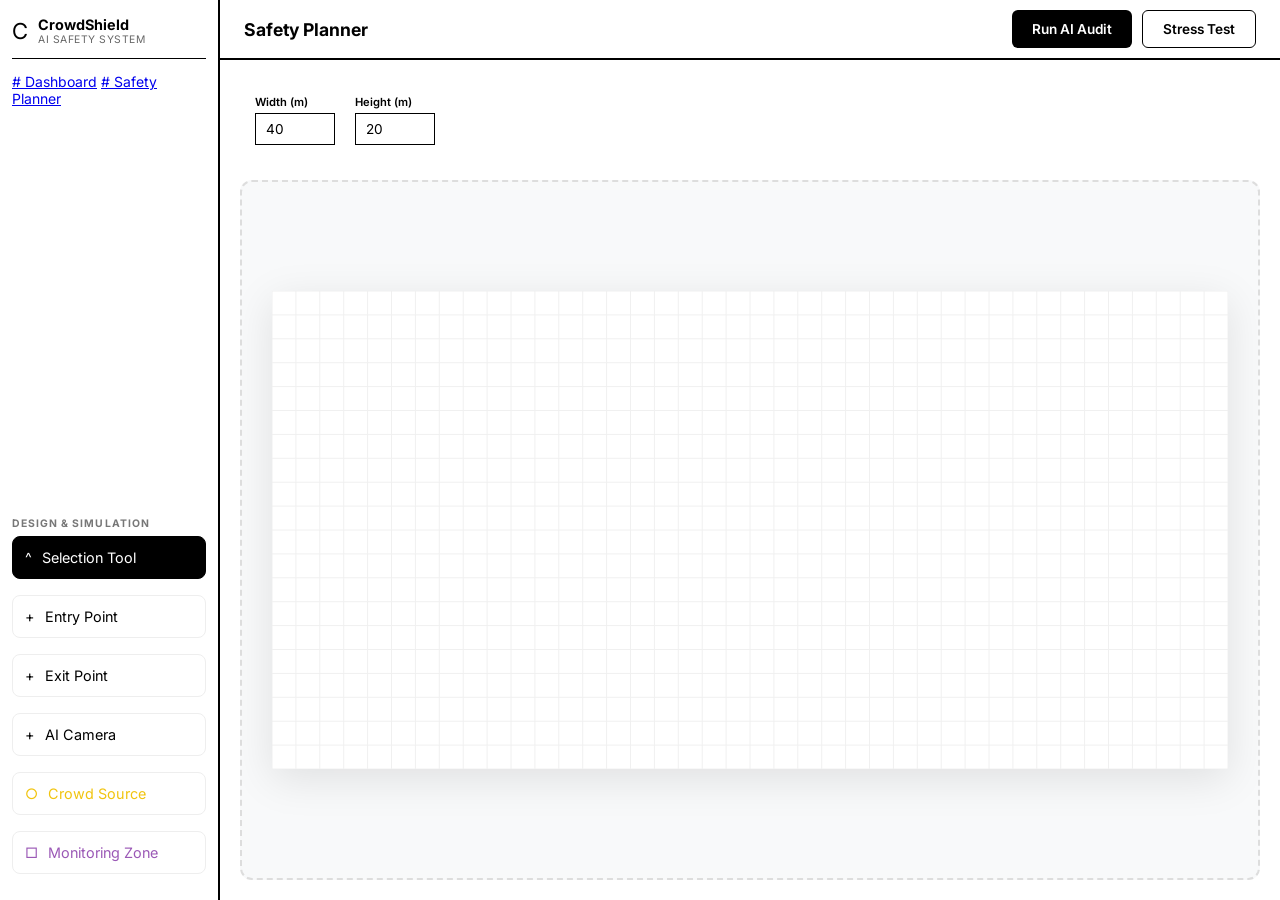
==== frontend/planner.html @ 59993bed "basic implementation planner" ====
<!DOCTYPE html>
<html lang="en">
<head>
    <meta charset="UTF-8">
    <meta name="viewport" content="width=device-width, initial-scale=1.0">
    <title>CrowdShield Planner</title>
    <link href="https://fonts.googleapis.com/css2?family=Inter:wght@300;400;500;600;700&display=swap" rel="stylesheet">
    <link rel="stylesheet" href="css/style.css">
    <style>
        .planner-container { display: grid; grid-template-columns: 320px 1fr; gap: 20px; height: calc(100vh - 40px); }
        .planner-sidebar { background: #fff; border-radius: 12px; padding: 20px; box-shadow: 0 4px 20px rgba(0,0,0,0.05); }
        .canvas-area { background: #f8f9fa; border-radius: 12px; border: 2px dashed #ddd; position: relative; overflow: hidden; display: flex; align-items: center; justify-content: center; }
        #auditCanvas { background: #fff; box-shadow: 0 10px 40px rgba(0,0,0,0.1); cursor: crosshair; }
        
        .tool-btn { 
            display: flex; align-items: center; gap: 10px; width: 100%; padding: 12px; 
            margin-bottom: 10px; border: 1px solid #eee; border-radius: 8px; background: white;
            cursor: pointer; font-family: inherit; font-size: 0.9rem; transition: all 0.2s;
        }
        .tool-btn:hover { background: #f0f0f0; border-color: #ccc; }
        .tool-btn.active { background: #000; color: #fff; border-color: #000; }
        
        .audit-results { margin-top: 20px; padding: 15px; background: #f0f7ff; border-radius: 8px; border-left: 4px solid #007bff; font-size: 0.85rem; line-height: 1.5; }
        .audit-results h4 { margin-top: 0; color: #0056b3; }
        
        .obj-label { position: absolute; font-size: 0.7rem; font-weight: 700; color: #fff; pointer-events: none; transform: translate(-50%, -50%); }
    </style>
</head>
<body>

<div class="app-container">
    <!-- ===== SIDEBAR ===== -->
    <aside class="sidebar">
        <div class="sidebar-logo">
            <span class="logo-icon">C</span>
            <div>
                <span class="logo-title">CrowdShield</span>
                <span class="logo-sub">AI Safety System</span>
            </div>
        </div>

        <nav class="sidebar-nav">
            <a href="/" class="nav-item-link" id="navDash"># Dashboard</a>
            <a href="/planner.html" class="nav-item-link active" id="navPlan"># Safety Planner</a>
        </nav>

        <div class="sidebar-section" style="margin-top: auto;">
            <div class="section-label">Design & Simulation</div>
            <button class="tool-btn active" id="toolSelect" onclick="setTool('select')"><span>^</span> Selection Tool</button>
            <button class="tool-btn" id="toolEntry" onclick="setTool('entry')"><span>+</span> Entry Point</button>
            <button class="tool-btn" id="toolExit" onclick="setTool('exit')"><span>+</span> Exit Point</button>
            <button class="tool-btn" id="toolCamera" onclick="setTool('camera')"><span>+</span> AI Camera</button>
            <button class="tool-btn" id="toolSource" onclick="setTool('source')" style="color: #f1c40f;"><span>○</span> Crowd Source</button>
            <button class="tool-btn" id="toolZone" onclick="setTool('zone')" style="color: #9b59b6;"><span>□</span> Monitoring Zone</button>
        </div>

    </aside>

    <main class="main-content">
        <header class="main-header">
            <div class="header-left">
                <h1>Safety Planner</h1>
            </div>
            <div class="header-right">
                <button class="btn-primary" onclick="runAiAudit()">Run AI Audit</button>
                <button class="btn-secondary" onclick="startSimulation()">Stress Test</button>
            </div>
        </header>

        <div class="canvas-area-container" style="flex: 1; padding: 20px; overflow: hidden;">
            <div style="margin-bottom: 20px; display: flex; gap: 20px; background: #fff; padding: 15px; border-radius: 12px;">
                <div class="form-group" style="margin: 0;">
                    <label class="form-label" style="font-size: 0.7rem;">Width (m)</label>
                    <input type="number" id="vWidth" class="form-input" value="40" style="width: 80px;">
                </div>
                <div class="form-group" style="margin: 0;">
                    <label class="form-label" style="font-size: 0.7rem;">Height (m)</label>
                    <input type="number" id="vHeight" class="form-input" value="20" style="width: 80px;">
                </div>
                <div id="auditStatus" style="font-size: 0.8rem; color: #666; align-self: center; font-style: italic;"></div>
            </div>
            
            <div class="canvas-area" style="height: calc(100% - 100px); background: #f8f9fa; border-radius: 12px; display: flex; align-items: center; justify-content: center; position: relative;">
                <canvas id="auditCanvas" style="box-shadow: 0 10px 40px rgba(0,0,0,0.1);"></canvas>
            </div>
        </div>

        <!-- Audit Results Panel (Sliding or Sidebar) -->
        <div id="auditBox" style="position: absolute; right: 20px; top: 100px; width: 300px; display: none;">
            <div class="audit-results">
                <h4>Audit Report</h4>
                <div id="auditText" style="max-height: 400px; overflow-y: auto;"></div>
            </div>
        </div>
    </main>
</div>


<script src="js/planner.js"></script>
</body>
</html>
---- frontend/css/style.css ----
* {
    margin: 0;
    padding: 0;
    box-sizing: border-box;
    font-family: 'Inter', monospace;
}

body {
    background: #ffffff;
    color: #000000;
    min-height: 100vh;
    font-size: 14px;
    overflow-x: hidden;
}

.app-container {
    display: flex;
    min-height: 100vh;
}


/* ===== SIDEBAR ===== */
.sidebar {
    width: 220px;
    min-height: 100vh;
    border-right: 2px solid #000;
    padding: 16px 12px;
    display: flex;
    flex-direction: column;
    gap: 14px;
    position: fixed;
    top: 0;
    left: 0;
    background: #fff;
    z-index: 100;
}

.sidebar-logo {
    display: flex;
    align-items: center;
    gap: 10px;
    border-bottom: 1px solid #000;
    padding-bottom: 12px;
}

.logo-icon {
    font-size: 22px;
}

.logo-title {
    font-size: 0.9rem;
    font-weight: 700;
    display: block;
}

.logo-sub {
    font-size: 0.65rem;
    color: #666;
    display: block;
    text-transform: uppercase;
    letter-spacing: 0.05em;
}

.sidebar-section {
    display: flex;
    flex-direction: column;
    gap: 6px;
}

.section-label {
    font-size: 0.65rem;
    text-transform: uppercase;
    letter-spacing: 0.1em;
    font-weight: 700;
    color: #777;
}

.section-label-row {
    display: flex;
    align-items: center;
    justify-content: space-between;
    font-size: 0.65rem;
    text-transform: uppercase;
    letter-spacing: 0.1em;
    font-weight: 700;
    color: #777;
    margin-bottom: 4px;
}

.connection-badge {
    display: flex;
    align-items: center;
    gap: 6px;
    font-size: 0.76rem;
    padding: 6px 8px;
    border: 1px solid #ccc;
}

.badge-dot {
    width: 8px;
    height: 8px;
    border-radius: 50%;
    background: #ccc;
}

.connection-badge.connected .badge-dot {
    background: #000;
}

.connection-badge.offline .badge-dot {
    background: #bbb;
}

.sidebar-area-item {
    padding: 6px 0;
    border-bottom: 1px dashed #eee;
}

.sidebar-area-name {
    font-size: 0.8rem;
    font-weight: 600;
    cursor: pointer;
}

.sidebar-area-name:hover {
    text-decoration: underline;
}

.sidebar-area-meta {
    font-size: 0.7rem;
    color: #888;
    margin-top: 2px;
}

.no-items {
    font-size: 0.76rem;
    color: #bbb;
    padding: 4px 0;
}

.sidebar-footer {
    margin-top: auto;
    border-top: 1px solid #000;
    padding-top: 12px;
    display: flex;
    flex-direction: column;
    gap: 6px;
}

.stat-row {
    display: flex;
    justify-content: space-between;
    font-size: 0.76rem;
}

.stat-label {
    color: #666;
}

.stat-val {
    font-weight: 700;
}

/* ===== MAIN ===== */
.main-content {
    margin-left: 220px;
    flex: 1;
    display: flex;
    flex-direction: column;
}

.topbar {
    border-bottom: 2px solid #000;
    padding: 10px 20px;
    display: flex;
    align-items: center;
    justify-content: space-between;
    position: sticky;
    top: 0;
    background: #fff;
    z-index: 50;
}

.topbar-title {
    font-size: 0.95rem;
    font-weight: 700;
}

.topbar-time {
    font-size: 0.72rem;
    color: #888;
    margin-left: 10px;
}

.topbar-left {
    display: flex;
    align-items: center;
}

.layout-toggle {
    display: flex;
    gap: 4px;
}

.layout-btn {
    border: 1px solid #000;
    background: #fff;
    padding: 4px 10px;
    cursor: pointer;
    font-size: 0.8rem;
    font-family: inherit;
}

.layout-btn:hover {
    background: #f0f0f0;
}

.layout-btn.active {
    background: #000;
    color: #fff;
}

/* Empty state */
.empty-state {
    padding: 80px 40px;
    text-align: center;
    display: flex;
    flex-direction: column;
    align-items: center;
    gap: 14px;
    border: 2px dashed #ddd;
    margin: 24px;
    min-height: 300px;
    justify-content: center;
}

.empty-icon {
    font-size: 2.5rem;
}

.empty-state h2 {
    font-size: 1.1rem;
}

.empty-state p {
    font-size: 0.85rem;
    color: #666;
    max-width: 300px;
    line-height: 1.5;
}

/* ===== AREA SECTION ===== */
.area-section {
    margin: 20px;
    border: 2px solid #000;
}

.area-header {
    display: flex;
    align-items: center;
    justify-content: space-between;
    padding: 12px 16px;
    background: #f8f8f8;
    border-bottom: 1px solid #000;
    flex-wrap: wrap;
    gap: 8px;
}

.area-header-left {
    display: flex;
    align-items: center;
    gap: 10px;
}

.area-icon {
    font-size: 1.2rem;
}

.area-title {
    font-size: 0.95rem;
    font-weight: 700;
}

.area-meta {
    font-size: 0.72rem;
    color: #777;
}

.area-header-right {
    display: flex;
    gap: 6px;
    flex-wrap: wrap;
}

/* Tabs */
.area-tabs {
    display: flex;
    border-bottom: 1px solid #000;
}

.tab-btn {
    padding: 8px 16px;
    border: none;
    background: none;
    font-family: inherit;
    font-size: 0.82rem;
    cursor: pointer;
    border-right: 1px solid #000;
}

.tab-btn:hover {
    background: #f0f0f0;
}

.tab-btn.active {
    background: #000;
    color: #fff;
    font-weight: 600;
}

.tab-panel {
    padding: 16px;
}

.tab-panel.hidden {
    display: none;
}

/* ===== CAMERA GRID ===== */
.camera-grid {
    display: grid;
    gap: 14px;
    align-content: start;
}

.camera-grid.cols-1 {
    grid-template-columns: 1fr;
    max-width: 600px;
}

.camera-grid.cols-2 {
    grid-template-columns: repeat(2, 1fr);
}

.camera-grid.cols-3 {
    grid-template-columns: repeat(3, 1fr);
}

.no-cameras-msg {
    font-size: 0.8rem;
    color: #aaa;
    padding: 12px 0;
}

/* ===== CAMERA CARD ===== */
.camera-card {
    border: 1px solid #000;
    display: flex;
    flex-direction: column;
}

.camera-card.risk-HIGH {
    border-width: 2px;
}

.cam-card-header {
    display: flex;
    align-items: center;
    gap: 8px;
    padding: 7px 10px;
    border-bottom: 1px solid #000;
    background: #f8f8f8;
}

.cam-card-dot {
    width: 9px;
    height: 9px;
    border-radius: 50%;
    background: #ccc;
    flex-shrink: 0;
}

.cam-card-dot.LOW {
    background: #ccc;
}

.cam-card-dot.MEDIUM {
    background: #666;
}

.cam-card-dot.HIGH {
    background: #000;
}

.cam-card-name {
    font-weight: 600;
    font-size: 0.8rem;/* ===== NAV ITEMS ===== */
.sidebar-nav {
    display: flex;
    flex-direction: column;
    gap: 4px;
    margin-top: 20px;
}
.nav-item-link {
    display: block;
    padding: 10px 16px;
    margin: 0 12px;
    border-radius: 8px;
    color: #666;
    text-decoration: none;
    font-size: 0.85rem;
    font-weight: 600;
    transition: all 0.2s;
}
.nav-item-link:hover {
    background: #f0f0f0;
    color: #000;
}
.nav-item-link.active {
    background: #000;
    color: #fff;
}

    flex: 1;
}

.cam-card-id {
    font-size: 0.65rem;
    color: #aaa;
}

.cam-card-remove {
    background: none;
    border: none;
    cursor: pointer;
    font-size: 0.9rem;
    padding: 2px 5px;
    color: #aaa;
}

.cam-card-remove:hover {
    color: #000;
}

.cam-video-wrap {
    position: relative;
    background: #eee;
    height: 190px;
    overflow: hidden;
    display: flex;
    align-items: center;
    justify-content: center;
}

.cam-video-wrap img {
    width: 100%;
    height: 100%;
    object-fit: cover;
}

.cam-placeholder {
    position: absolute;
    inset: 0;
    display: flex;
    flex-direction: column;
    align-items: center;
    justify-content: center;
    gap: 6px;
    color: #bbb;
    font-size: 0.78rem;
}

.cam-placeholder-icon {
    font-size: 1.5rem;
}

.cam-risk-badge {
    position: absolute;
    top: 6px;
    left: 6px;
    padding: 2px 8px;
    border: 1px solid #000;
    background: #fff;
    font-size: 0.68rem;
    font-weight: 700;
}

.cam-stats {
    display: grid;
    grid-template-columns: repeat(3, 1fr);
    border-top: 1px solid #000;
}

.cam-stat {
    padding: 6px 10px;
    border-right: 1px solid #ddd;
}

.cam-stat:last-child {
    border-right: none;
}

.cam-stat-label {
    font-size: 0.62rem;
    text-transform: uppercase;
    color: #888;
}

.cam-stat-value {
    font-size: 0.9rem;
    font-weight: 700;
    margin-top: 2px;
}

.cam-stat-value.v-low {
    color: #555;
}

.cam-stat-value.v-medium {
    color: #333;
}

.cam-stat-value.v-high {
    color: #000;
    font-weight: 800;
}

.cam-alerts {
    padding: 6px 10px;
    border-top: 1px solid #000;
    min-height: 30px;
    max-height: 70px;
    overflow-y: auto;
}

.cam-alert-item {
    display: flex;
    align-items: baseline;
    gap: 6px;
    font-size: 0.72rem;
    padding: 2px 0;
}

.cam-alert-badge {
    font-size: 0.6rem;
    font-weight: 700;
    padding: 1px 5px;
    border: 1px solid #000;
    text-transform: uppercase;
    flex-shrink: 0;
}

.cam-no-alerts {
    font-size: 0.72rem;
    color: #bbb;
}

/* ===== PERSONNEL ===== */
.personnel-list {
    display: flex;
    flex-direction: column;
    gap: 10px;
}

.personnel-card {
    display: flex;
    align-items: center;
    gap: 12px;
    padding: 10px 14px;
    border: 1px solid #ccc;
}

.personnel-avatar {
    width: 36px;
    height: 36px;
    border-radius: 50%;
    background: #000;
    color: #fff;
    display: flex;
    align-items: center;
    justify-content: center;
    font-weight: 700;
    font-size: 0.9rem;
    flex-shrink: 0;
}

.personnel-info {
    flex: 1;
    min-width: 0;
}

.personnel-name {
    font-weight: 600;
    font-size: 0.85rem;
}

.personnel-role {
    font-size: 0.72rem;
    color: #666;
    margin-top: 2px;
}

.personnel-contact {
    font-size: 0.72rem;
    color: #888;
    margin-top: 1px;
}

/* ===== BUTTONS ===== */
.btn-primary {
    padding: 8px 16px;
    background: #000;
    color: #fff;
    border: none;
    cursor: pointer;
    font-family: inherit;
    font-size: 0.82rem;
    font-weight: 600;
}

.btn-primary:hover {
    background: #333;
}

.btn-primary:disabled {
    background: #ccc;
    cursor: not-allowed;
}

.btn-secondary {
    padding: 8px 16px;
    background: #fff;
    color: #000;
    border: 1px solid #000;
    cursor: pointer;
    font-family: inherit;
    font-size: 0.82rem;
}

.btn-secondary:hover {
    background: #f0f0f0;
}

.btn-sm {
    padding: 5px 10px;
    border: 1px solid #000;
    background: #fff;
    font-family: inherit;
    font-size: 0.75rem;
    cursor: pointer;
}

.btn-sm:hover {
    background: #f0f0f0;
}

.btn-sm.primary {
    background: #000;
    color: #fff;
}

.btn-sm.primary:hover {
    background: #333;
}

.btn-sm.danger {
    border-color: #999;
    color: #999;
}

.btn-sm.danger:hover {
    background: #fff;
    border-color: #000;
    color: #000;
}

.btn-inline {
    font-family: inherit;
    font-size: 0.65rem;
    padding: 2px 6px;
    border: 1px solid #999;
    background: none;
    cursor: pointer;
    color: #555;
}

.btn-inline:hover {
    border-color: #000;
    color: #000;
}

/* ===== MAIN CONTENT ===== */
.main-content {
    flex: 1;
    margin-left: 220px; /* sidebar width */
    display: flex;
    flex-direction: column;
    min-height: 100vh;
}

.main-header {
    height: 60px;
    border-bottom: 2px solid #000;
    padding: 0 24px;
    display: flex;
    align-items: center;
    justify-content: space-between;
    background: #fff;
    position: sticky;
    top: 0;
    z-index: 10;
}
.main-header h1 { font-size: 1.1rem; font-weight: 700; margin: 0; }

.header-right { display: flex; gap: 10px; }

/* ===== BUTTONS ===== */
.btn-primary {
    background: #000; color: #fff; border: none; padding: 10px 20px;
    font-weight: 600; cursor: pointer; border-radius: 6px; font-size: 0.85rem;
}
.btn-primary:hover { background: #333; }

.btn-secondary {
    background: #fff; color: #000; border: 1.5px solid #000; padding: 10px 20px;
    font-weight: 600; cursor: pointer; border-radius: 6px; font-size: 0.85rem;
}
.btn-secondary:hover { background: #f5f5f5; }
.modal-overlay {
    position: fixed;
    inset: 0;
    z-index: 200;
    background: rgba(0, 0, 0, 0.5);
    display: none;
    align-items: center;
    justify-content: center;
}

.modal-overlay.open {
    display: flex;
}

.modal {
    background: #fff;
    border: 2px solid #000;
    width: min(460px, 94vw);
}

.modal-header {
    padding: 14px 18px 10px;
    border-bottom: 1px solid #000;
    display: flex;
    align-items: center;
    justify-content: space-between;
}

.modal-header h2 {
    font-size: 0.9rem;
    font-weight: 700;
}

.modal-close {
    background: none;
    border: none;
    cursor: pointer;
    font-size: 1rem;
}

.modal-body {
    padding: 18px;
}

.modal-footer {
    padding: 12px 18px;
    border-top: 1px solid #000;
    display: flex;
    gap: 8px;
    justify-content: flex-end;
}

.form-label {
    display: block;
    font-size: 0.75rem;
    font-weight: 600;
    margin-bottom: 4px;
}

.form-input {
    width: 100%;
    padding: 7px 10px;
    border: 1px solid #000;
    background: #fff;
    font-family: inherit;
    font-size: 0.85rem;
    outline: none;
}

.form-input:focus {
    border-width: 2px;
}

.file-drop-zone {
    border: 2px dashed #ccc;
    padding: 24px 16px;
    text-align: center;
    cursor: pointer;
    background: #fafafa;
}

.file-drop-zone:hover,
.file-drop-zone.dragover {
    border-color: #000;
    background: #f0f0f0;
}

.drop-icon {
    font-size: 1.6rem;
    margin-bottom: 6px;
}

.drop-text {
    font-size: 0.82rem;
}

.drop-hint {
    font-size: 0.7rem;
    color: #aaa;
    margin-top: 3px;
}

.progress-bar-track {
    height: 4px;
    background: #e0e0e0;
    margin-top: 10px;
}

.progress-bar-fill {
    height: 100%;
    background: #000;
    width: 0%;
    transition: width 0.3s;
}

.progress-label {
    font-size: 0.7rem;
    color: #888;
    margin-top: 4px;
    display: block;
}

/* ===== TOAST ===== */
.toast-container {
    position: fixed;
    bottom: 18px;
    right: 18px;
    z-index: 300;
    display: flex;
    flex-direction: column;
    gap: 7px;
}

.toast {
    background: #000;
    color: #fff;
    padding: 9px 14px;
    min-width: 200px;
    max-width: 300px;
    font-size: 0.78rem;
    display: flex;
    align-items: center;
    gap: 8px;
    border-left: 3px solid #fff;
    transition: opacity 0.3s;
}

.toast.success {
    border-left-color: #aaa;
}

.toast.error {
    border-left-color: #666;
}

.toast-icon {
    flex-shrink: 0;
}

/* ===== SCROLLBAR ===== */
::-webkit-scrollbar {
    width: 4px;
}

::-webkit-scrollbar-thumb {
    background: #ddd;
}

/* ===== CAMERA TYPE PILL ===== */
.cam-type-pill {
    font-size: 0.6rem;
    padding: 2px 6px;
    border: 1px solid #ccc;
    background: #f5f5f5;
    color: #555;
    white-space: nowrap;
    flex-shrink: 0;
}

/* ===== CAMERA DESCRIPTION BAR ===== */
.cam-card-desc-bar {
    padding: 3px 10px;
    background: #fafafa;
    border-bottom: 1px solid #eee;
}

.cam-card-desc {
    font-size: 0.68rem;
    color: #888;
}

/* ===== AREA ESCALATION BANNER ===== */
.area-escalated {
    border-color: #000;
    box-shadow: 0 0 0 3px #000;
}

.area-escalation-banner {
    display: flex;
    align-items: center;
    gap: 12px;
    padding: 10px 16px;
    background: #000;
    color: #fff;
    border-bottom: 1px solid #333;
    animation: slideInBanner 0.3s ease;
}

@keyframes slideInBanner {
    from {
        opacity: 0;
        transform: translateY(-8px);
    }

    to {
        opacity: 1;
        transform: translateY(0);
    }
}

.escalation-icon {
    font-size: 1.2rem;
    flex-shrink: 0;
}

.escalation-msg {
    flex: 1;
    font-size: 0.82rem;
    font-weight: 600;
}

.escalation-count {
    font-size: 0.72rem;
    padding: 2px 8px;
    border: 1px solid #fff;
    white-space: nowrap;
}

/* ===== ALERT FLASH ===== */
.alert-flash {
    animation: flashHighlight 0.6s ease 3;
}

@keyframes flashHighlight {

    0%,
    100% {
        background: transparent;
    }

    50% {
        background: #ffe0e0;
    }
}
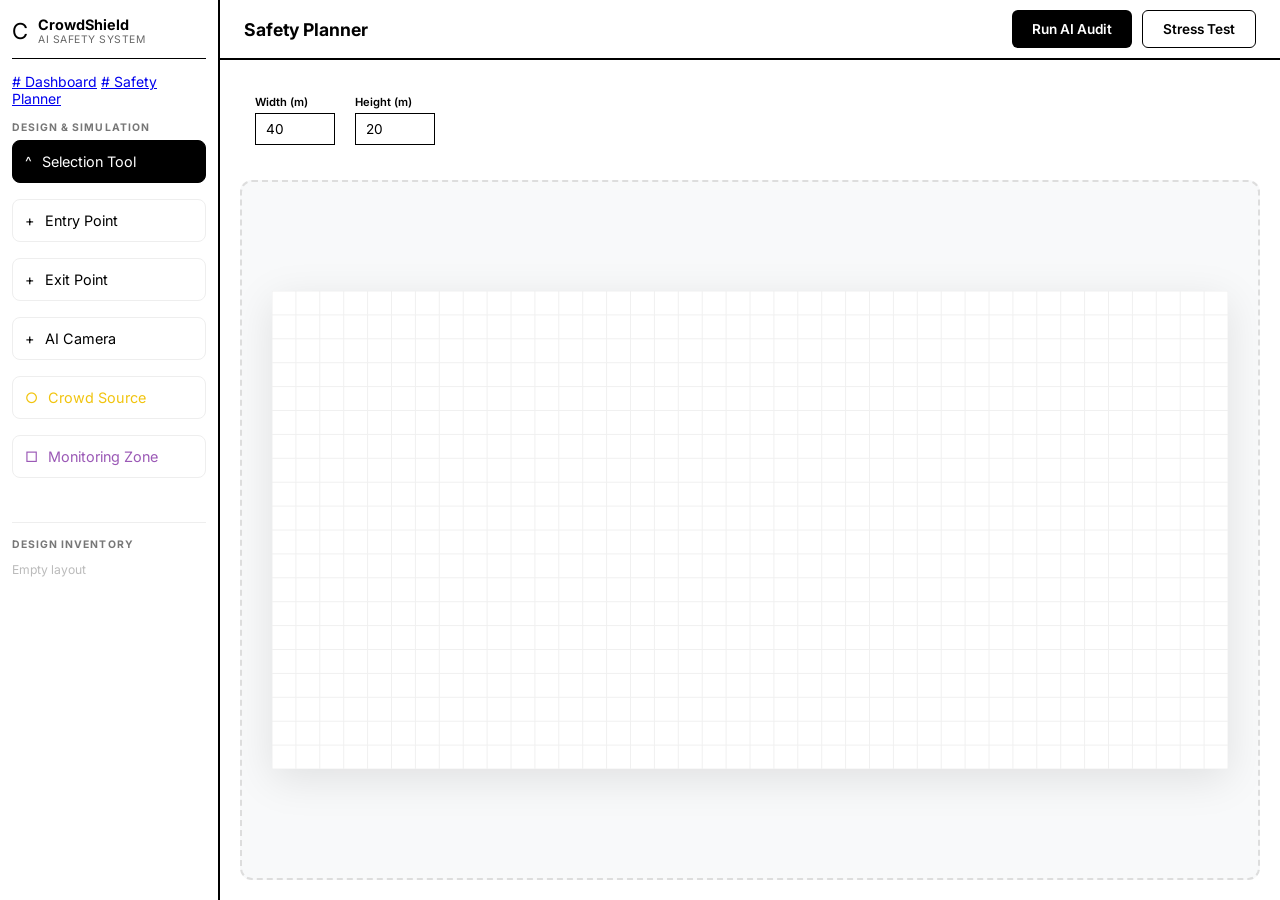
==== commit a394acca: "minor changes" ====
--- a/frontend/planner.html
+++ b/frontend/planner.html
@@ -54,7 +54,36 @@
             <button class="tool-btn" id="toolZone" onclick="setTool('zone')" style="color: #9b59b6;"><span>□</span> Monitoring Zone</button>
         </div>
 
+        <!-- Object Inspector (shows when selected) -->
+        <div class="sidebar-section" id="inspector" style="display: none; border-top: 1px solid #eee; padding-top: 15px;">
+            <div class="section-label">Object Properties</div>
+            <div class="form-group">
+                <label class="form-label" style="font-size: 0.7rem;">Name</label>
+                <input type="text" id="objName" class="form-input" oninput="updateSelectedName()">
+            </div>
+            <div id="orientRow" style="display:none;" class="form-group">
+                <label class="form-label" style="font-size: 0.7rem;">Orientation</label>
+                <select id="objOrient" class="form-input" onchange="updateSelectedOrient()">
+                    <option value="h">Horizontal</option>
+                    <option value="v">Vertical</option>
+                </select>
+            </div>
+            <div id="sizeRow" style="display:none;" class="form-group">
+                <label class="form-label" style="font-size: 0.7rem;">Width (meters)</label>
+                <input type="number" id="objSize" class="form-input" min="0.5" max="50" step="0.5" oninput="updateSelectedSize()">
+            </div>
+            <button class="btn-inline" style="color: #dc3545; font-size: 0.7rem;" onclick="deleteSelected()">Delete Object</button>
+        </div>
+
+        <!-- Design Inventory -->
+        <div class="sidebar-section" style="margin-top: 20px; border-top: 1px solid #eee; padding-top: 15px; flex: 1; overflow-y: auto;">
+            <div class="section-label">Design Inventory</div>
+            <div id="inventoryList" style="font-size: 0.75rem; color: #444;">
+                <div class="no-items">Empty layout</div>
+            </div>
+        </div>
     </aside>
+
 
     <main class="main-content">
         <header class="main-header">
--- a/frontend/css/style.css
+++ b/frontend/css/style.css
@@ -725,7 +725,23 @@
     background: #fff; color: #000; border: 1.5px solid #000; padding: 10px 20px;
     font-weight: 600; cursor: pointer; border-radius: 6px; font-size: 0.85rem;
 }
-.btn-secondary:hover { background: #f5f5f5; }
+#inventoryList {
+    display: flex;
+    flex-direction: column;
+    gap: 12px;
+}
+#inventoryList strong {
+    font-size: 0.8rem;
+    letter-spacing: 0.02em;
+}
+#inventoryList div {
+    line-height: 1.4;
+}
+
+.btn-inline {
+    background: none; border: none; padding: 4px 0;
+    font-weight: 600; cursor: pointer; text-decoration: underline;
+}
 .modal-overlay {
     position: fixed;
     inset: 0;
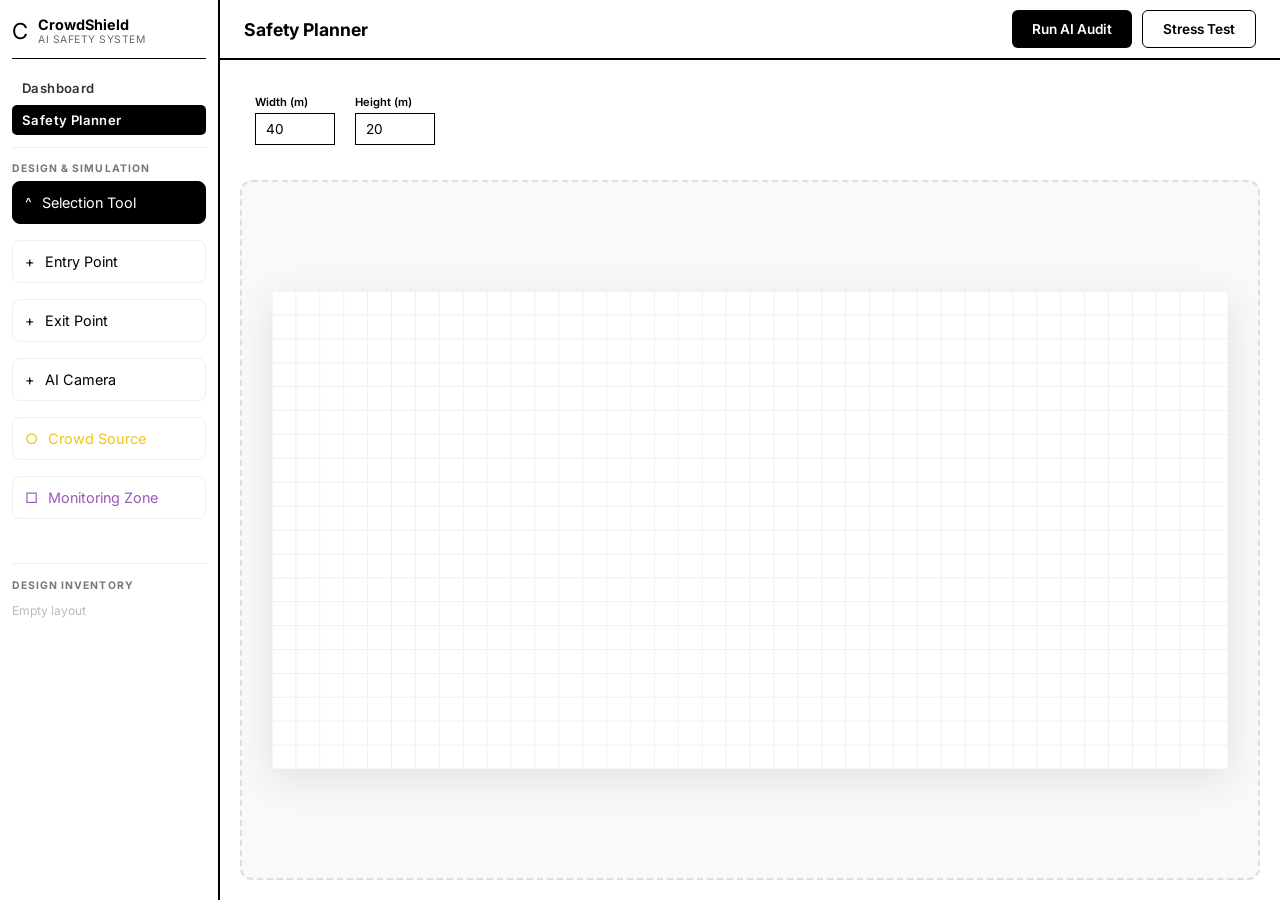
==== commit 8d68199d: "minor cahnges" ====
--- a/frontend/planner.html
+++ b/frontend/planner.html
@@ -40,8 +40,8 @@
         </div>
 
         <nav class="sidebar-nav">
-            <a href="/" class="nav-item-link" id="navDash"># Dashboard</a>
-            <a href="/planner.html" class="nav-item-link active" id="navPlan"># Safety Planner</a>
+            <a href="/" class="nav-item-link" id="navDash">Dashboard</a>
+            <a href="/planner.html" class="nav-item-link active" id="navPlan">Safety Planner</a>
         </nav>
 
         <div class="sidebar-section" style="margin-top: auto;">
--- a/frontend/css/style.css
+++ b/frontend/css/style.css
@@ -34,6 +34,28 @@
     background: #fff;
     z-index: 100;
 }
+
+.sidebar-nav {
+    display: flex;
+    flex-direction: column;
+    gap: 2px;
+    border-bottom: 1px solid #eee;
+    padding-bottom: 12px;
+}
+
+.nav-item-link {
+    display: block;
+    padding: 7px 10px;
+    border-radius: 5px;
+    font-size: 0.82rem;
+    font-weight: 600;
+    color: #333;
+    text-decoration: none;
+    letter-spacing: 0.03em;
+    transition: background 0.15s;
+}
+.nav-item-link:hover { background: #f0f0f0; color: #000; }
+.nav-item-link.active { background: #000; color: #fff; }
 
 .sidebar-logo {
     display: flex;
